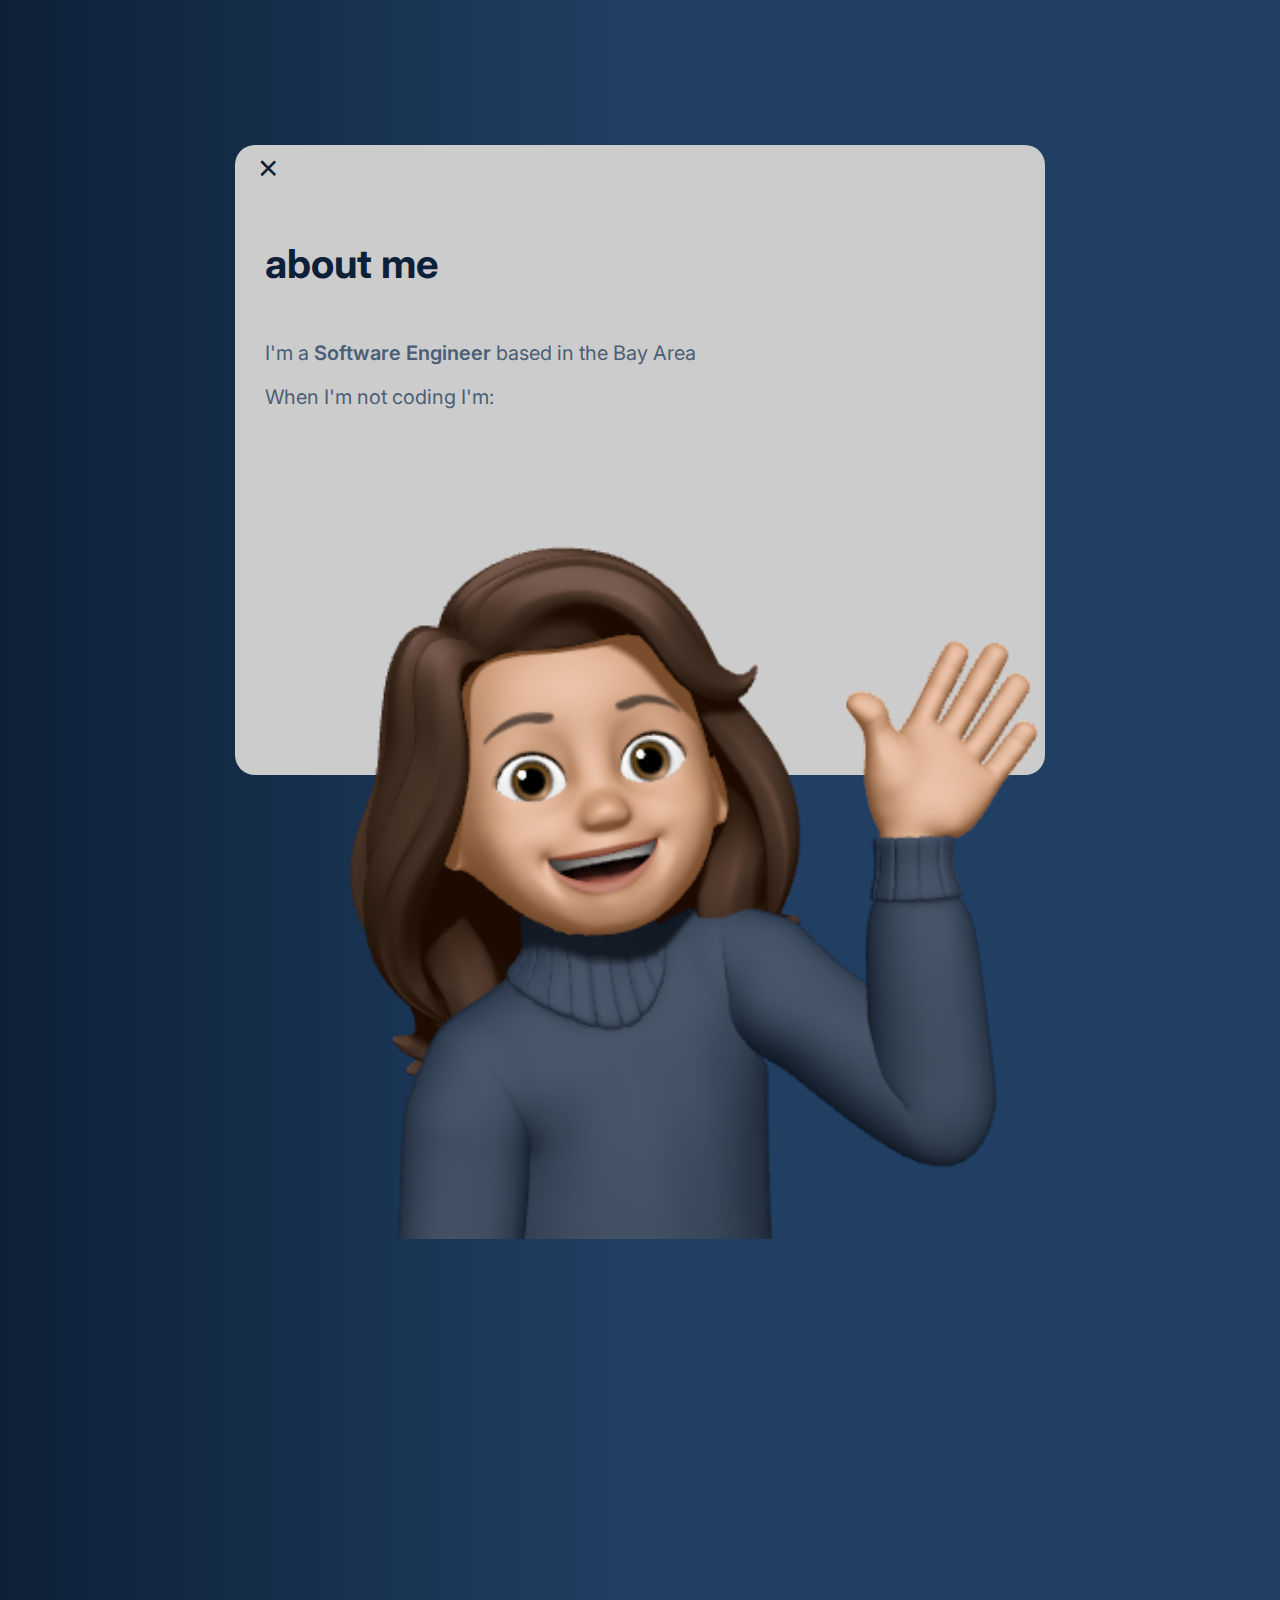
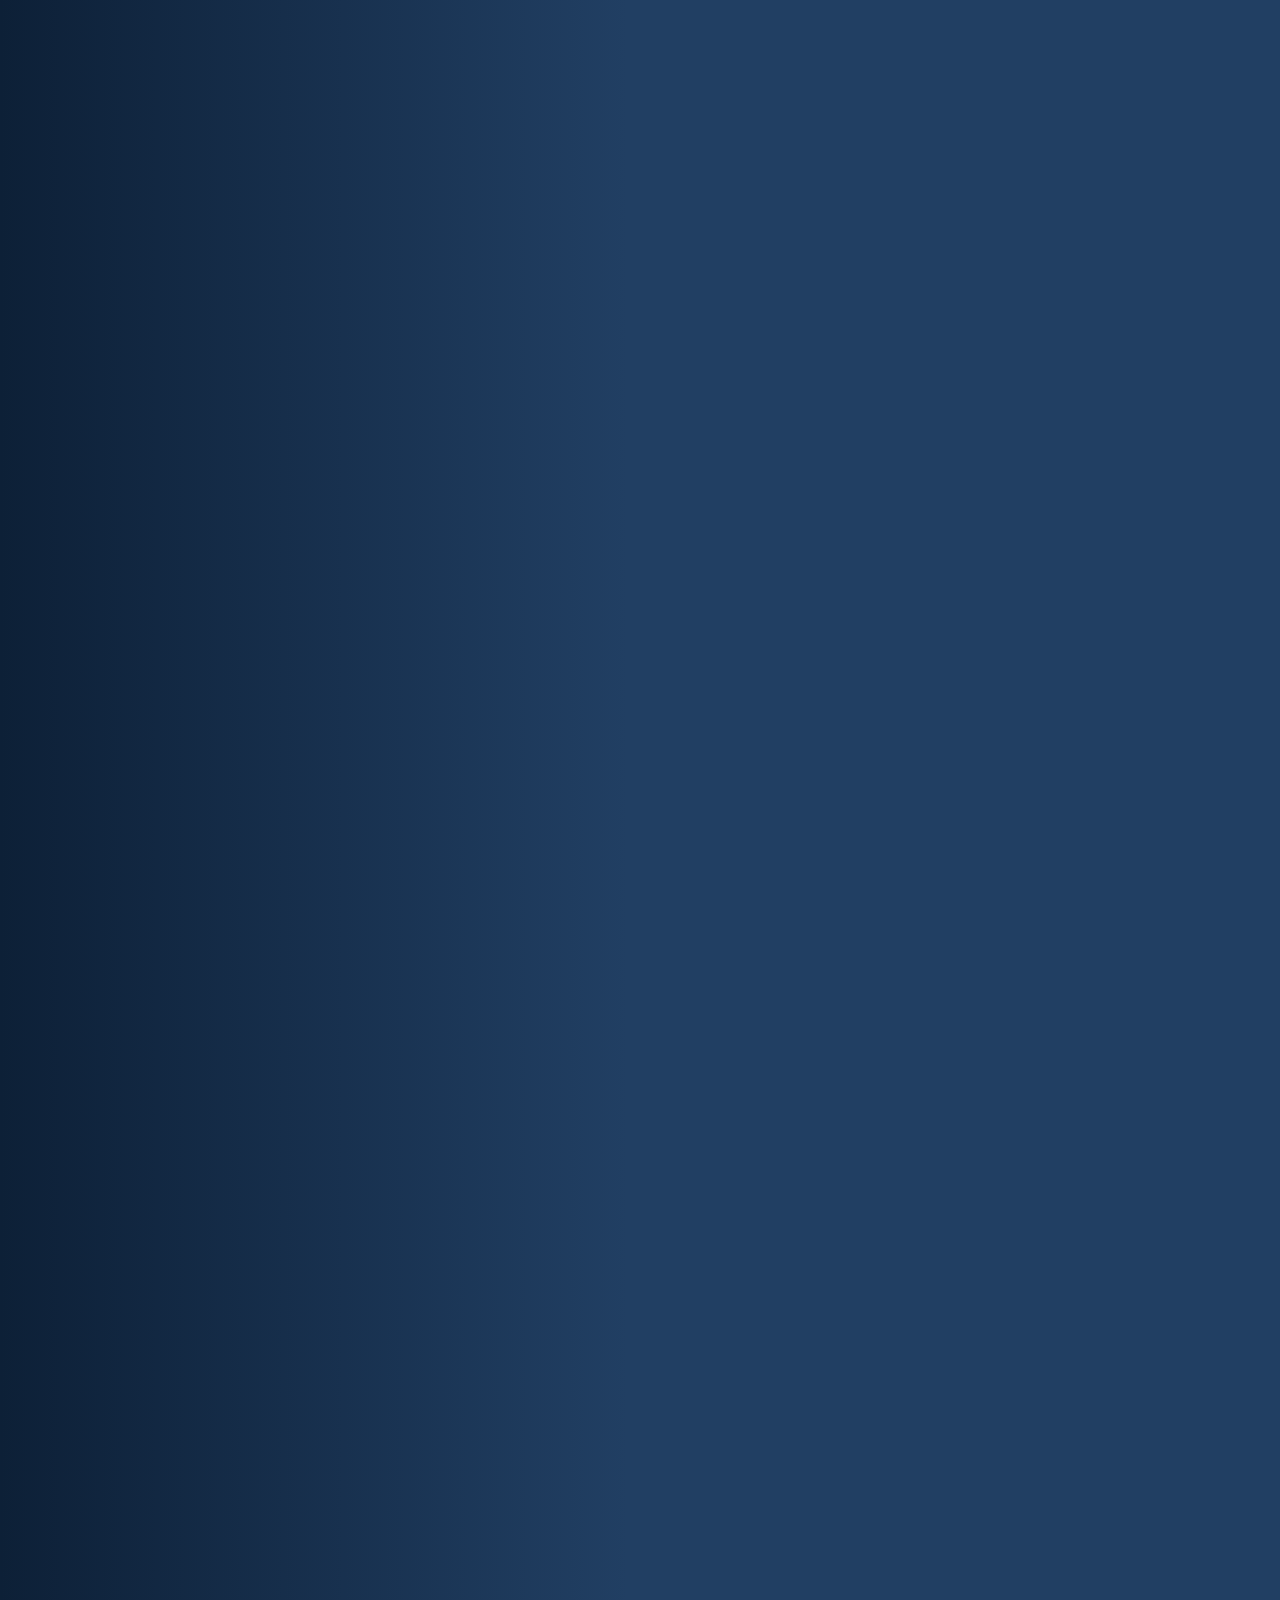
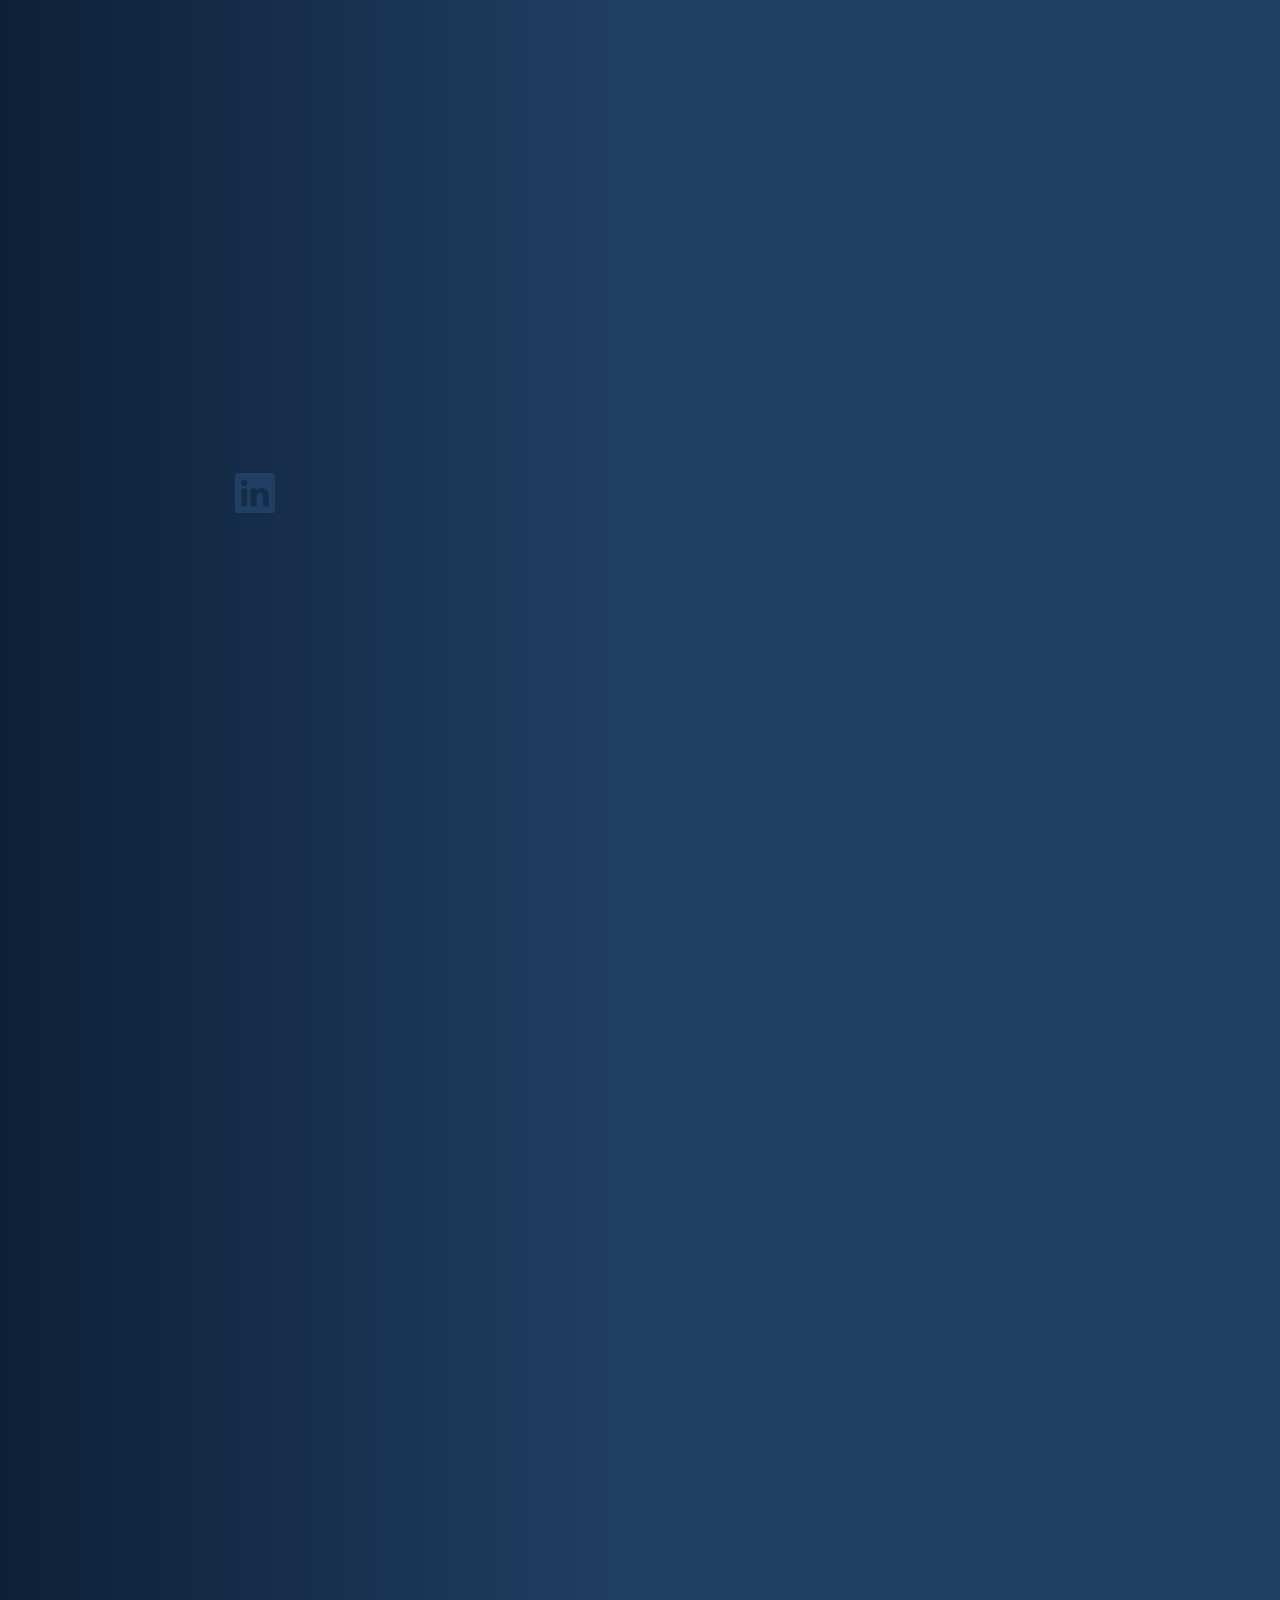
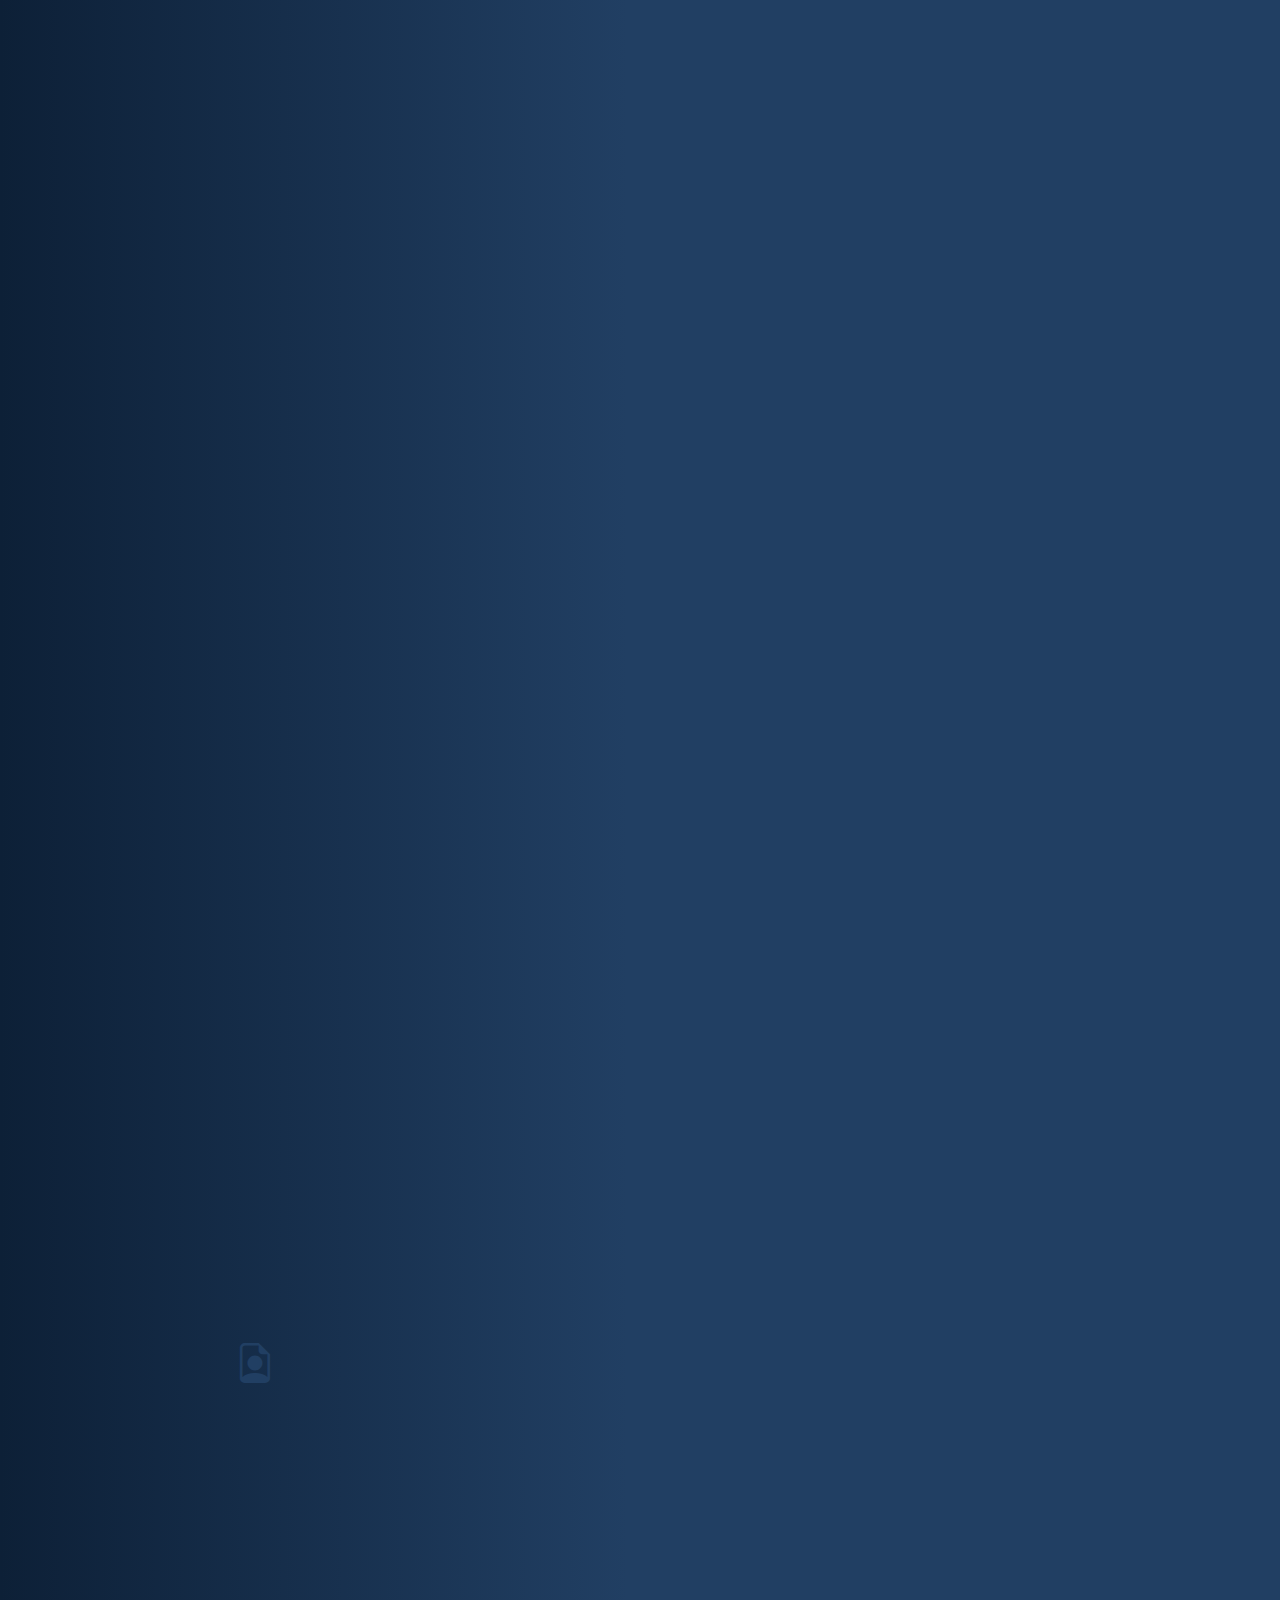
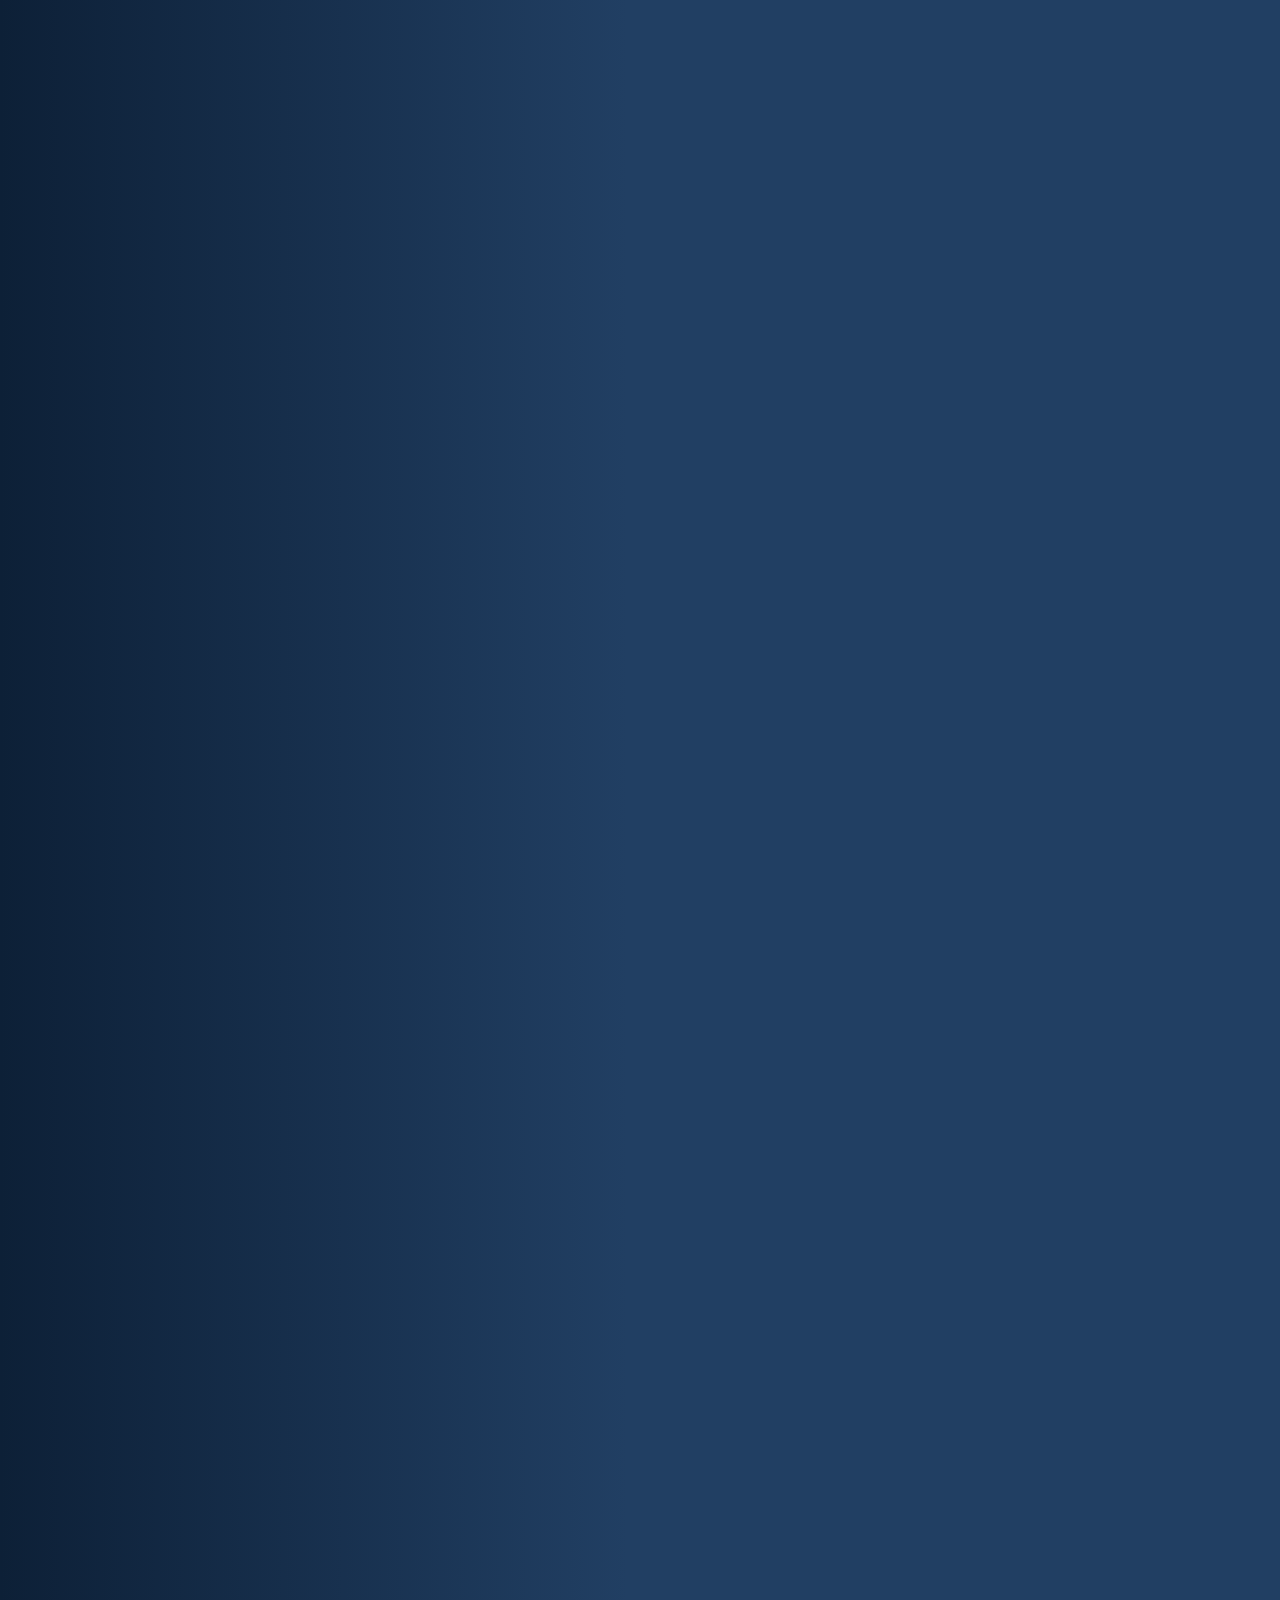
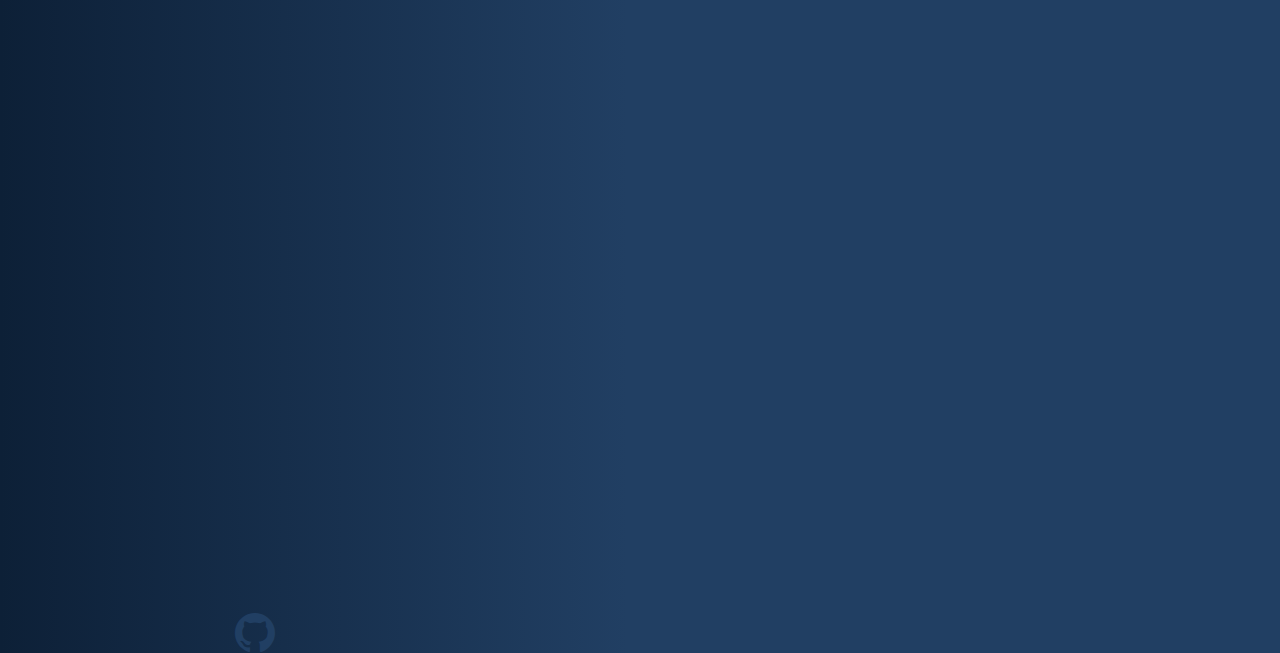
==== about.html @ f93f1da3 "main page is working" ====
<!doctype html>
<html lang="en">

<head>
    <meta charset="utf-8">
    <meta name="viewport" content="width=device-width, initial-scale=1">
    <title>Bootstrap demo</title>
    <link href="https://cdn.jsdelivr.net/npm/bootstrap@5.2.2/dist/css/bootstrap.min.css" rel="stylesheet"
        integrity="sha384-Zenh87qX5JnK2Jl0vWa8Ck2rdkQ2Bzep5IDxbcnCeuOxjzrPF/et3URy9Bv1WTRi" crossorigin="anonymous">

    <style>
        @import url('https://fonts.googleapis.com/css2?family=Inter:wght@100;200;300;400;500;600&display=swap');
    </style>
    <link rel="stylesheet" href="styles.css">

</head>

<body class="background">

    <div class="container_popup container">
        <div class="row">
            <a href="index.html"><button class="close">&times;</button></a>
        </div>
        <div class="row">
            <h2 class="about_me_title">about me</h2>
            <p class="about_me_text">I'm a <span style="font-weight: 600;">Software Engineer</span> based in the Bay Area</p>
            <p class="about_me_text"> When I'm not coding I'm: </p>
        </div>
        <div class="row emoji_row">
            <div class="col-4">
                <img class="emoji" src="./images/hello.png">
            </div>
            <div class="col-1">
                <a href="https://www.linkedin.com/in/andreatamezm/" target="_blank"><i class="bi bi-linkedin icons"></i></a>
            </div>

            <div class="col-1">
                <a href="https://drive.google.com/file/d/1i8gFi26F2pYx2Y3YodbdCuVrI11mecNm/view?usp=sharing" target="_blank"><i class="bi bi-file-earmark-person icons"></i></a>
            </div>

            <div class="col-1">
                <a href="" target="_blank"><i class="bi bi-github icons"></i></a>
            </div>
        </div>
    </div>


    <script src="https://cdn.jsdelivr.net/npm/bootstrap@5.2.2/dist/js/bootstrap.bundle.min.js"
        integrity="sha384-OERcA2EqjJCMA+/3y+gxIOqMEjwtxJY7qPCqsdltbNJuaOe923+mo//f6V8Qbsw3" crossorigin="anonymous">
        </script>

    <script src="script.js"></script>

</body>

</html>
---- styles.css ----
@import url("https://cdn.jsdelivr.net/npm/bootstrap-icons@1.9.1/font/bootstrap-icons.css");

.background {
  background: rgb(13, 32, 55);
  background: linear-gradient(
    90deg,
    rgba(13, 32, 55, 1) 0%,
    rgba(33, 63, 99, 1) 49%
  );
  margin: 10px;
  display: flex;
  align-items: center;
  justify-content: center;
  height: 100vh;
}

h1 {
  margin: 0;
  padding: 0;
  font-size: 130px;
  text-transform: uppercase;
  position: relative;
  color: #ccc;
  font-family: "Inter", sans-serif;
}

h1:before {
  content: "Hello!";
  position: absolute;
  color: #f1b24a;
  top: 0;
  left: 0;
  width: 0%;
  overflow: hidden;
  transition: all 0.5s;
  font-family: "Inter", sans-serif;
}

h1:hover:before {
  width: 100%;
  font-family: "Inter", sans-serif;
}

.my_name {
  font-size: 68px;
  font-family: "Inter", sans-serif;
  color: #ccc;
}

.my_intro {
  font-size: 30px;
  font-family: "Inter", sans-serif;
  color: #ccc;
}

.highlight {
  color: #f1b24a;
  font-weight: bold;
}

/* -------------------------------------------------- BUTTONS ----------------------------------------------*/

.pushable {
  background: #b3b3b3;
  border: none;
  border-radius: 12px;
  padding: 0;
  cursor: pointer;
  font-family: "Inter", sans-serif;
  width: 100%;
}
.front {
  display: block;
  padding: 12px 22px;
  border-radius: 12px;
  font-size: 1.2rem;
  background: #ccc;
  color: rgba(13, 32, 55, 1);
  transform: translateY(-4px);
}

.pushable:focus:not(:focus-visible) {
  outline: none;
}

.front {
  will-change: transform;
  transition: transform 250ms;
}

.pushable:hover .front {
  transform: translateY(-6px);
}

.pushable:active .front {
  transform: translateY(-2px);
}

/* ------------------------- FAKE MODAL POP UP ------------------------------- */

.container_popup {
  height: 70vh;
  width: 90vh;
  border-radius: 20px;
  background-color: #ccc;
  display: flex;
  flex-direction: column;
}

/* ------------------------COMPONENTS OF MODAL POP UP--------------------------- */

.close {
  font-size: 35px;
  background-color: transparent;
  border-color: transparent;
  margin-left: 15px;
  color: rgba(13, 32, 55, 1);
}

.emoji {
  width: 100%;
}

.emoji_row {
  margin-top: auto;
}

/* -------------------------------ABOUT ME----------------------------- */

.about_me_title {
  font-size: 40px;
  font-family: "Inter", sans-serif;
  color: rgb(13, 32, 55);
  padding-left: 30px;
  padding-top: 15px;
  padding-bottom: 20px;
}

.about_me_text {
  padding-left: 30px;
  color: rgb(74, 94, 118);
  font-family: "Inter", sans-serif;
  font-size: 20px;
}

/* ------------------------------------ PROJECTS --------------------------- */

.project_title {
  font-size: 25px;
  font-family: "Inter", sans-serif;
  text-align: center;
  padding-top: 10px;
}

.project_container {
  background-color: rgba(33, 63, 99, 1);
  color: #ccc;
  font-family: 'Inter', sans-serif;
  font-weight: 300;
}

.icons::before {
    font-size: 40px;
    padding-top: 300%;
    color: rgba(33, 63, 99, 1);
}

.icons_main::before {
    font-size: 40px;
    color: #ccc;
}
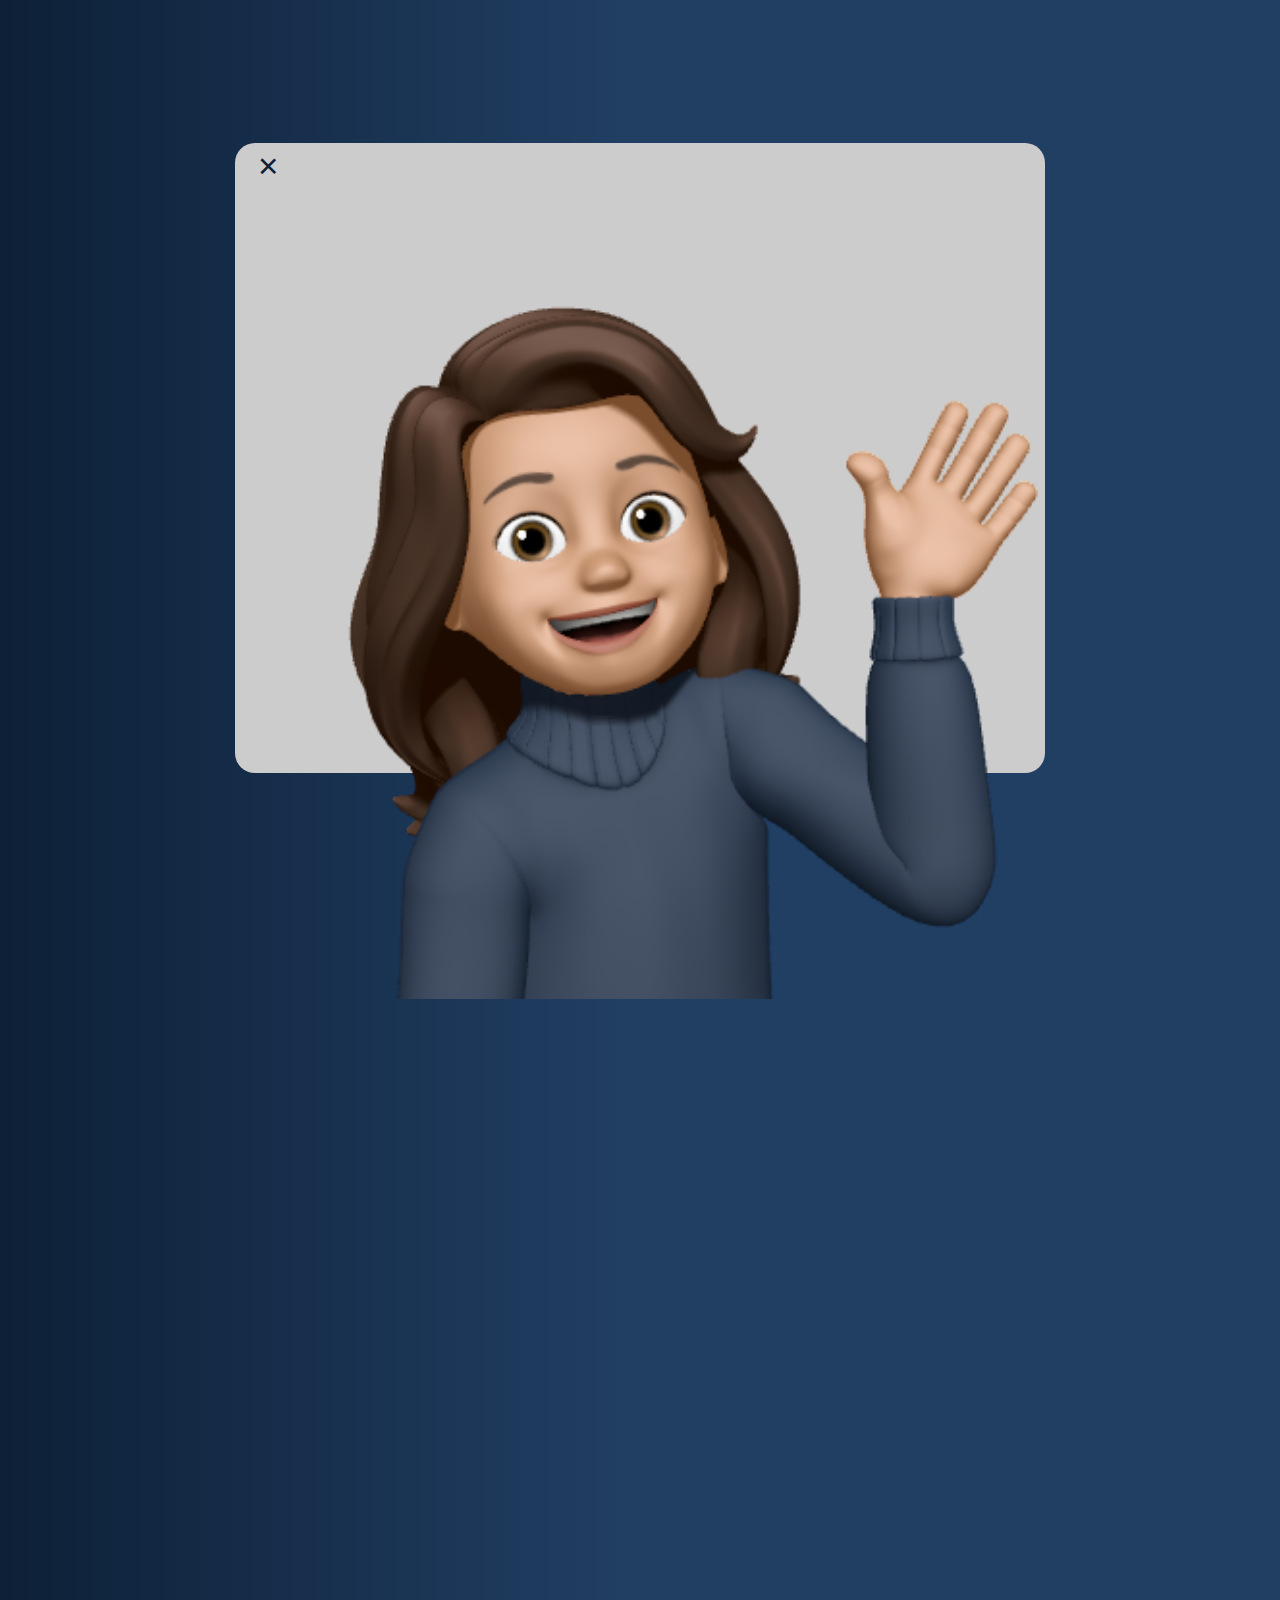
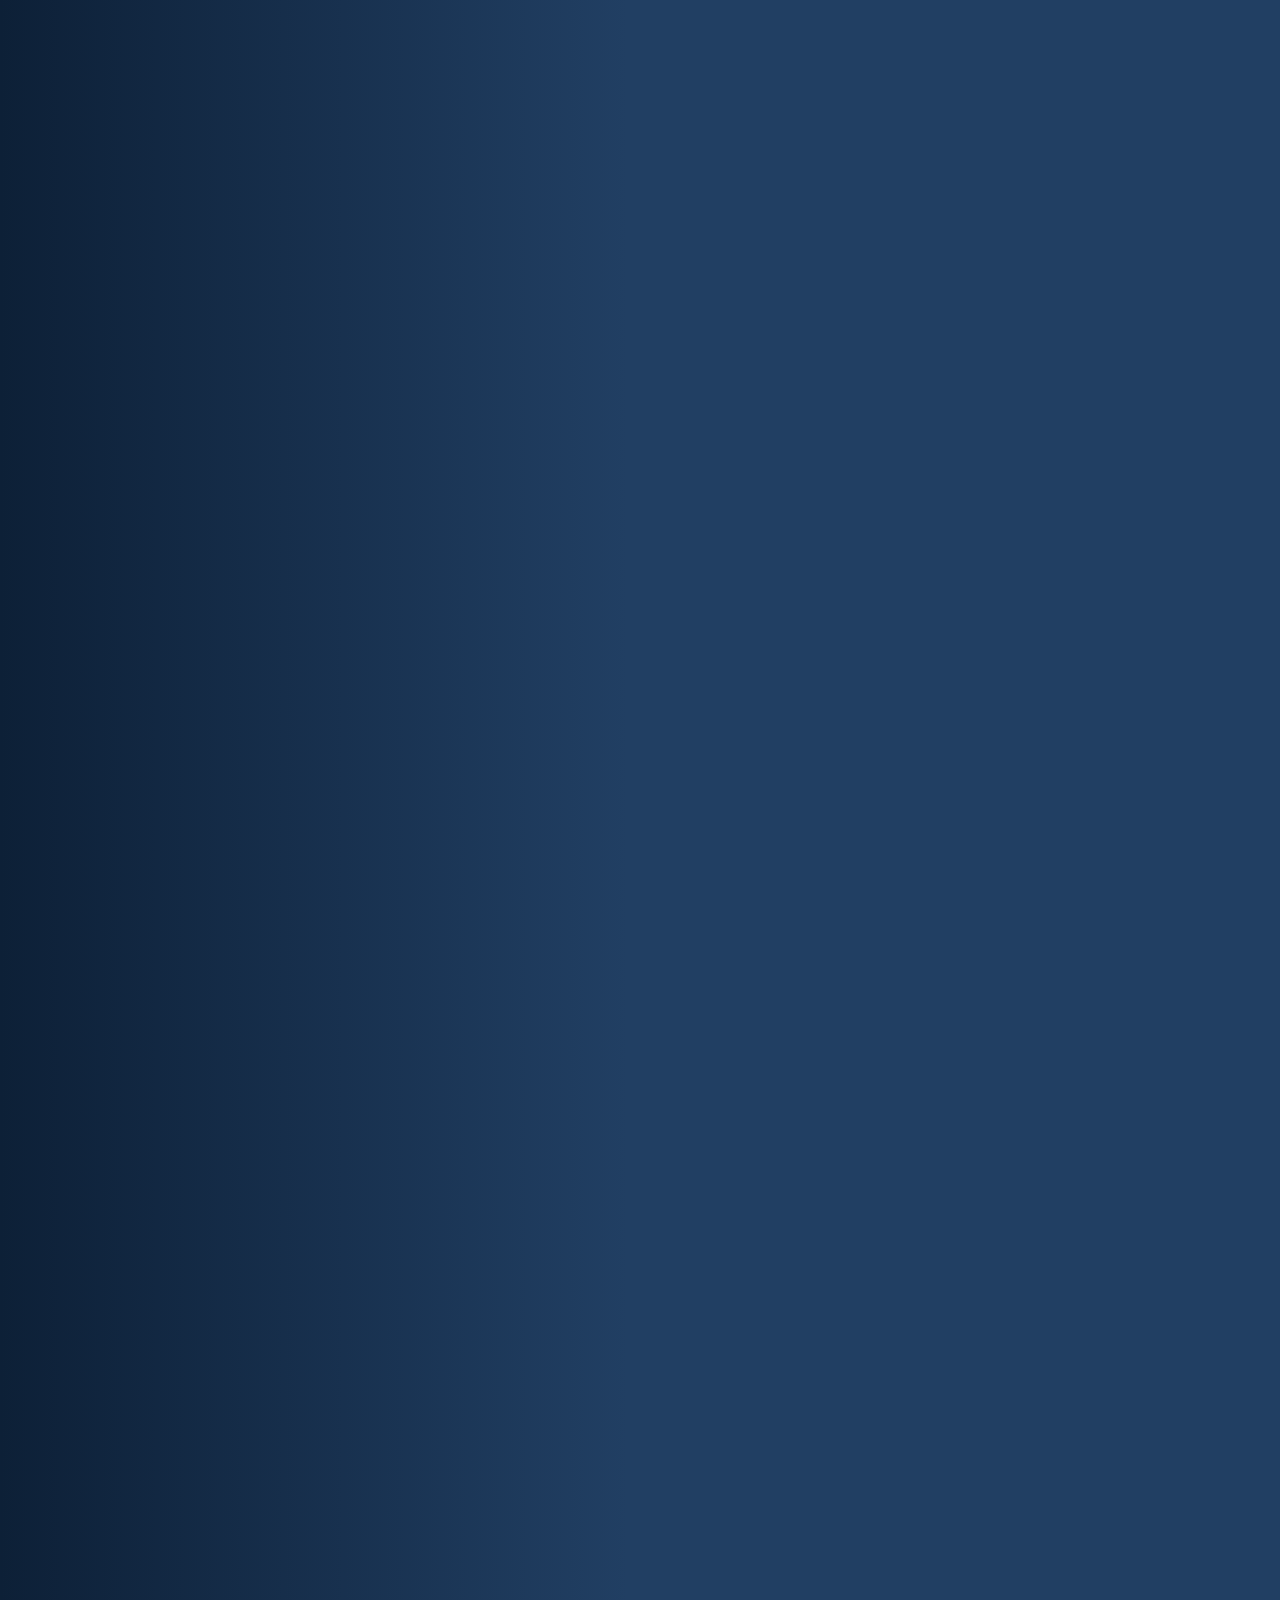
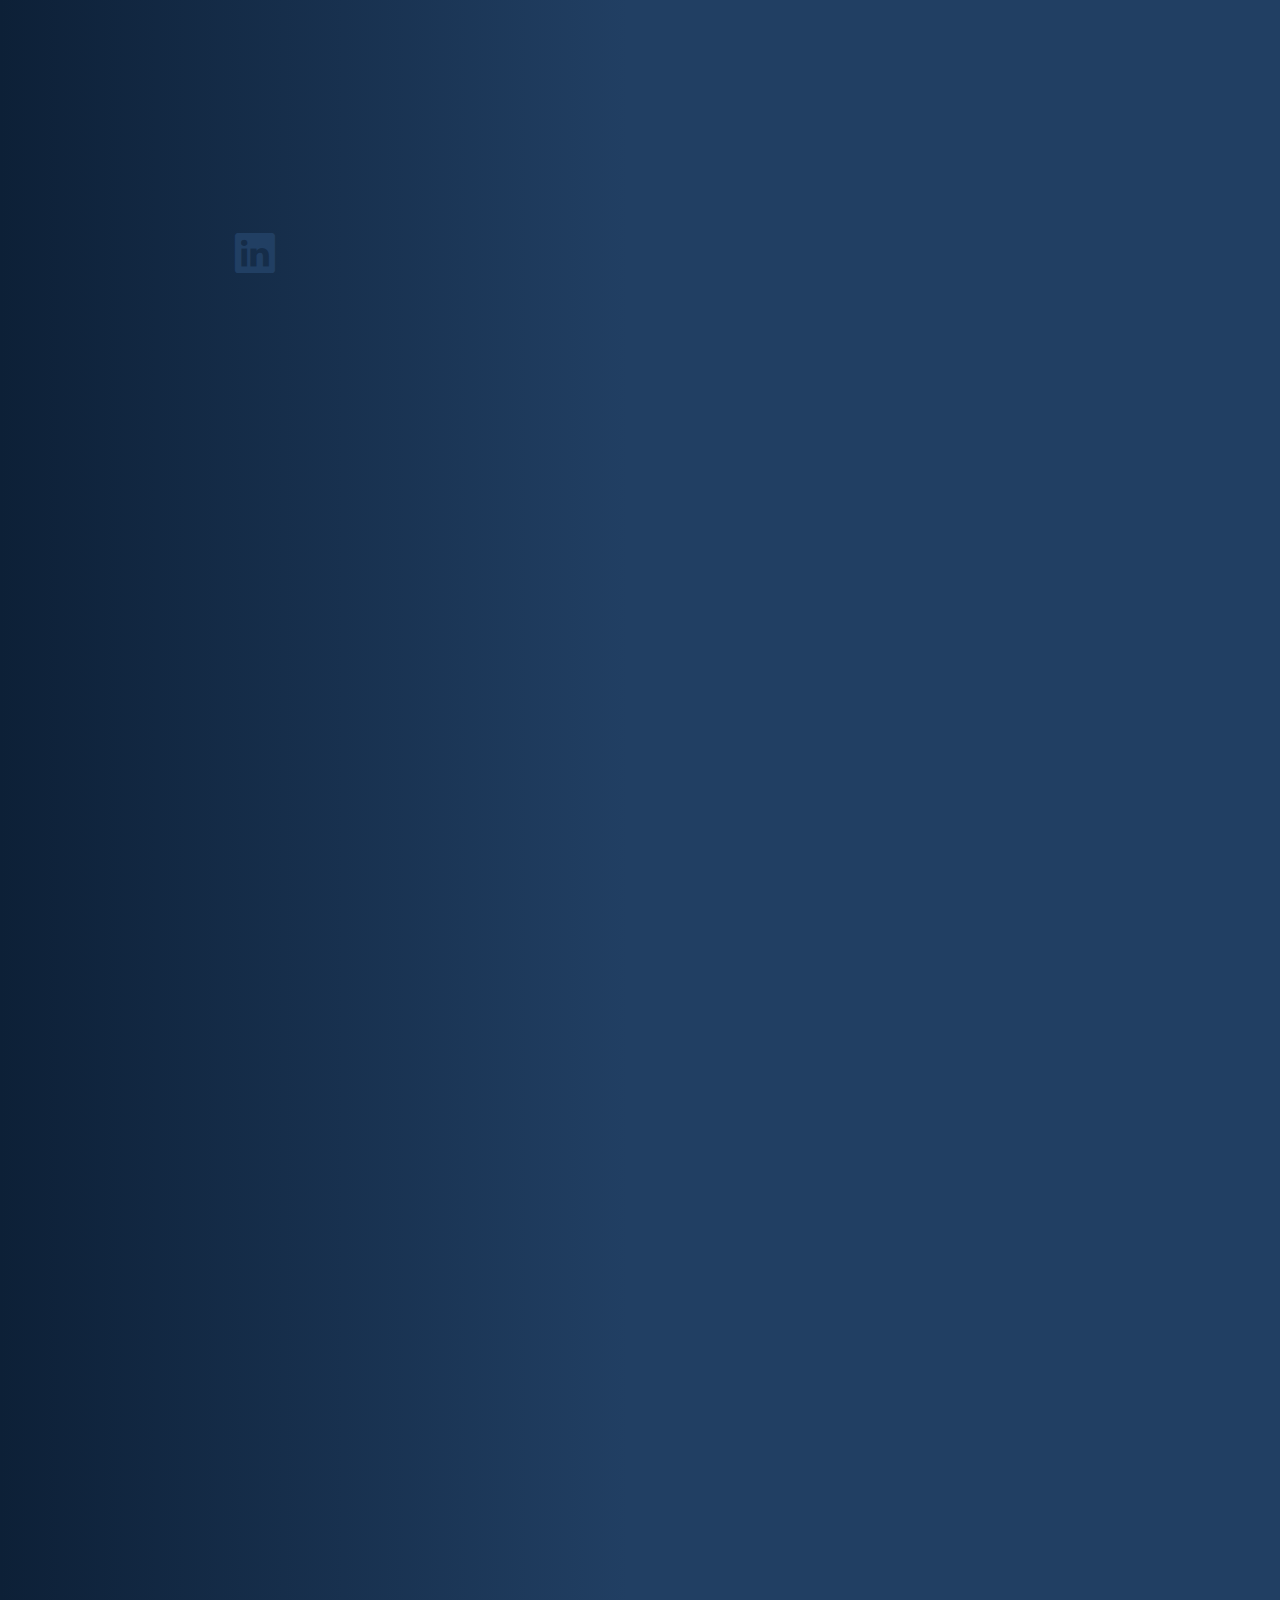
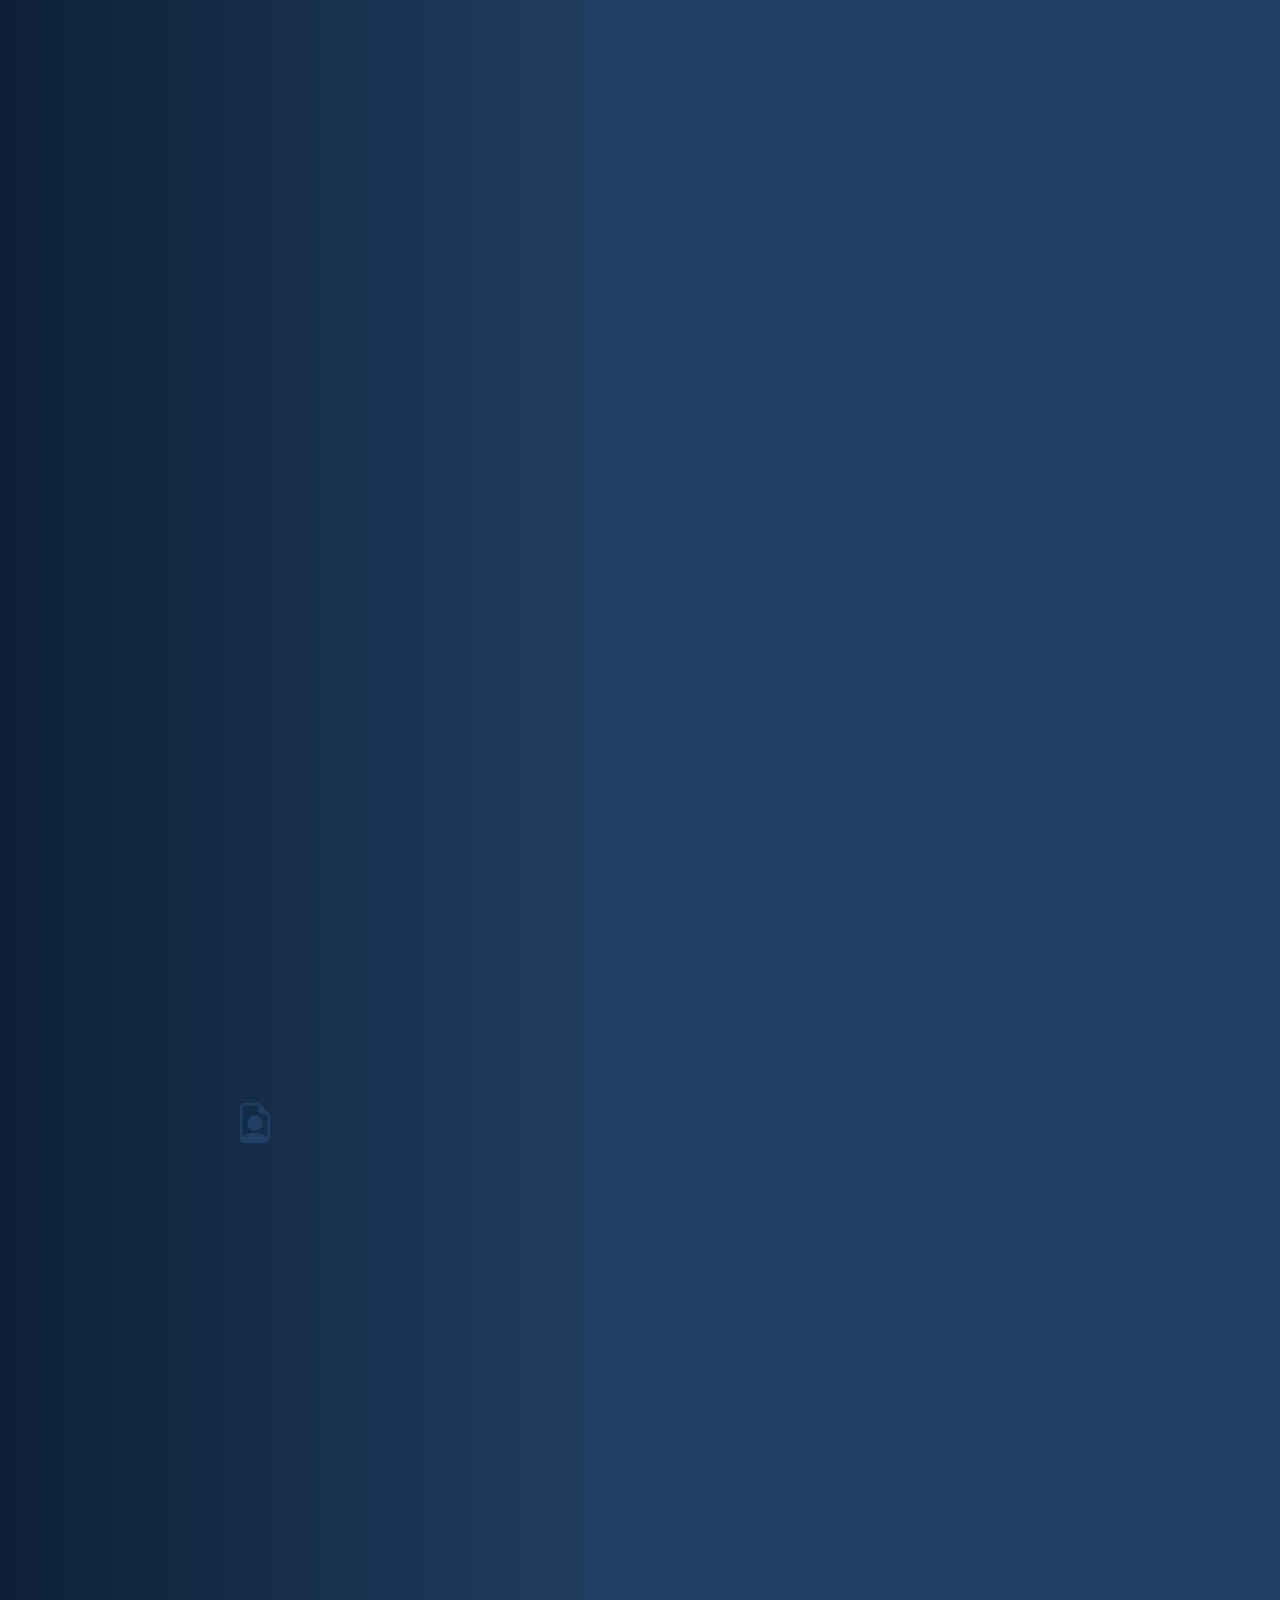
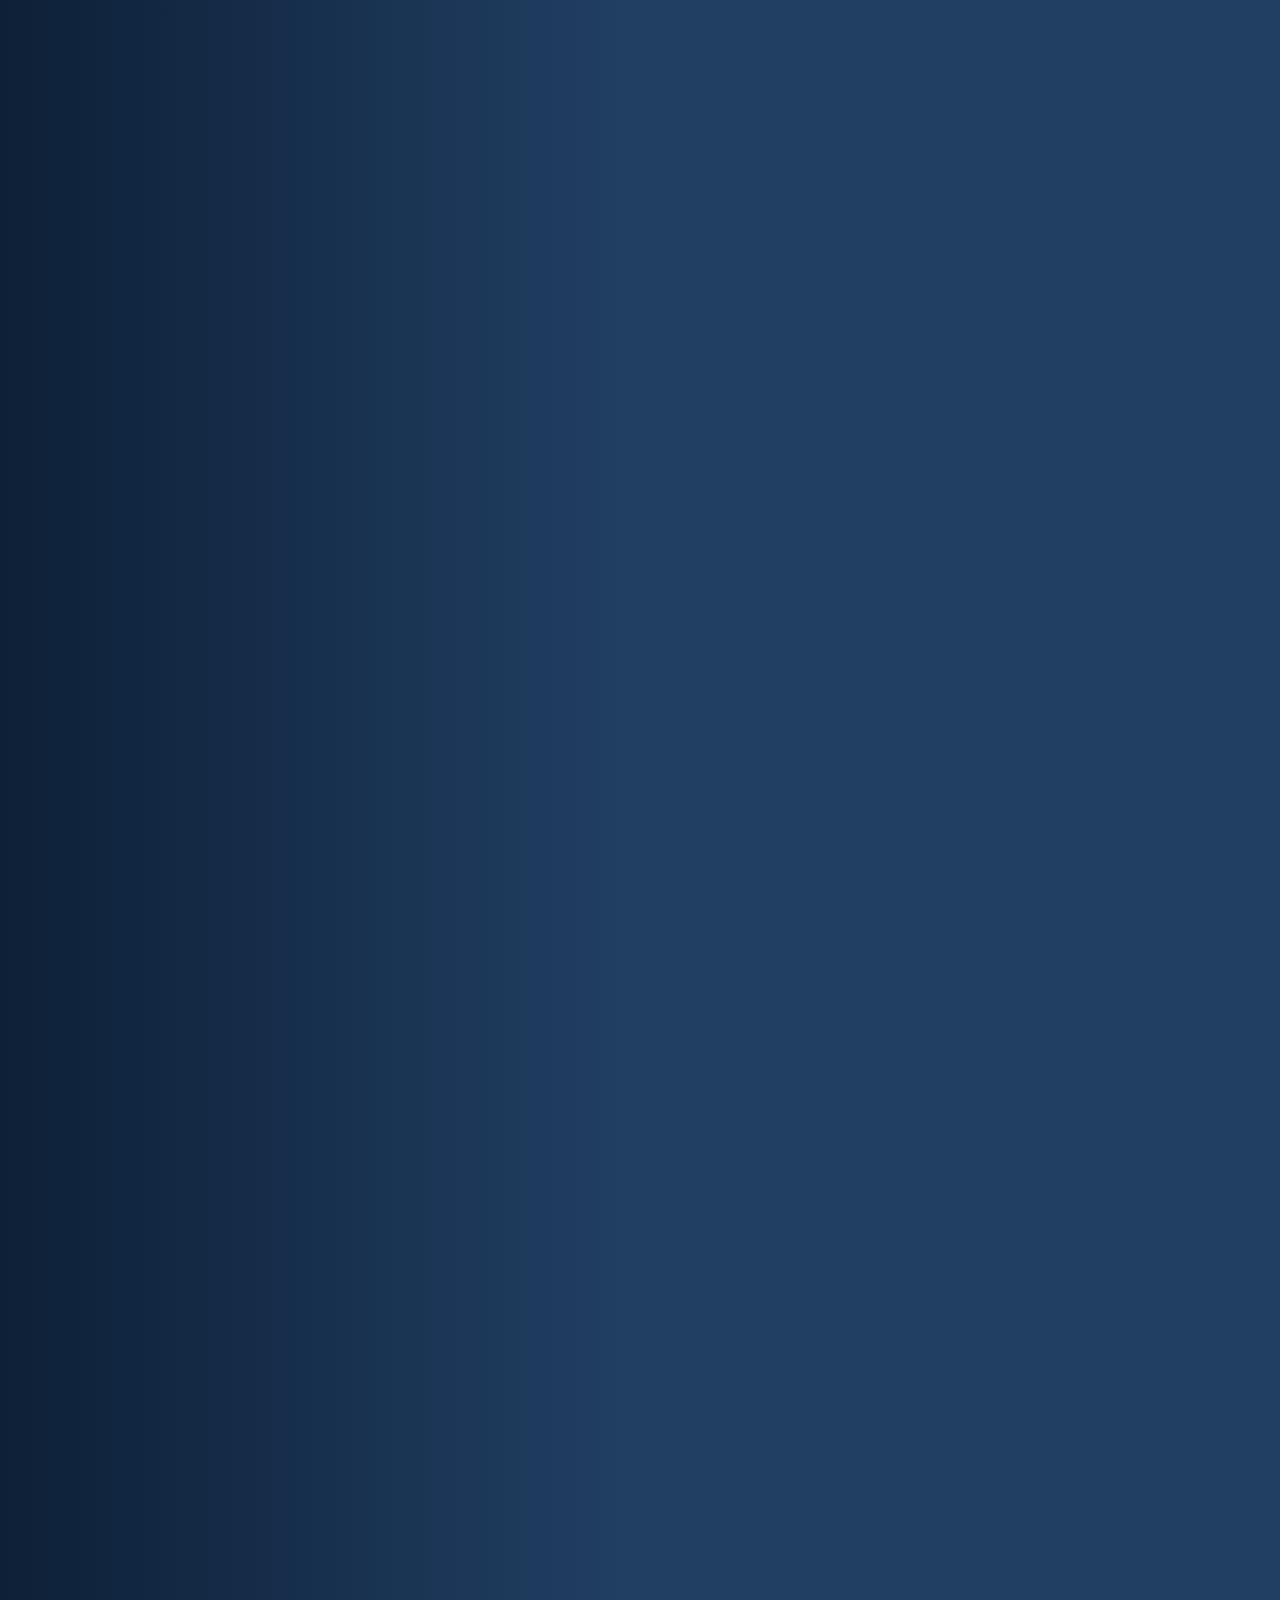
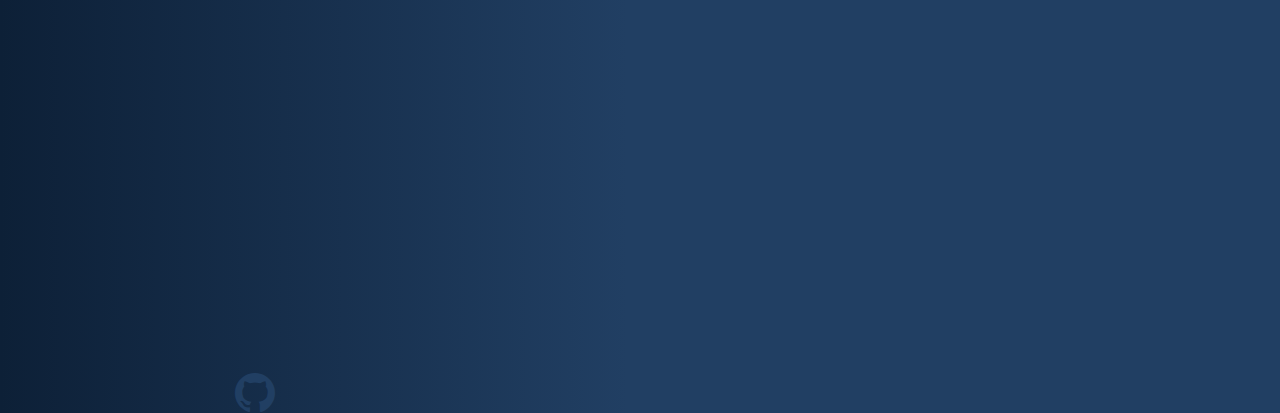
==== commit bf51f757: "fixed sizing" ====
--- a/about.html
+++ b/about.html
@@ -16,8 +16,31 @@
 </head>
 
 <body class="background">
+    <div class="container" style="  height: 70vh; width: 90vh; border-radius: 20px; background-color: #ccc; display: flex; flex-direction: column;">
+        <div class="row">
+            <a href="index.html"><button class="close">&times;</button></a>
+        </div>
+        <div class="row emoji_row">
+            <div class="col-4">
+                <img class="emoji" src="./images/hello.png">
+            </div>
+            <div class="col-1">
+                <a href="https://www.linkedin.com/in/andreatamezm/" target="_blank"><i
+                        class="bi bi-linkedin icons"></i></a>
+            </div>
 
-    <div class="container_popup container">
+            <div class="col-1">
+                <a href="https://drive.google.com/file/d/1i8gFi26F2pYx2Y3YodbdCuVrI11mecNm/view?usp=sharing"
+                    target="_blank"><i class="bi bi-file-earmark-person icons"></i></a>
+            </div>
+
+            <div class="col-1">
+                <a href="" target="_blank"><i class="bi bi-github icons"></i></a>
+            </div>
+        </div>
+    </div>
+
+    <!-- <div class="container_popup container">
         <div class="row">
             <a href="index.html"><button class="close">&times;</button></a>
         </div>
@@ -42,7 +65,7 @@
                 <a href="" target="_blank"><i class="bi bi-github icons"></i></a>
             </div>
         </div>
-    </div>
+    </div> -->
 
 
     <script src="https://cdn.jsdelivr.net/npm/bootstrap@5.2.2/dist/js/bootstrap.bundle.min.js"
--- a/styles.css
+++ b/styles.css
@@ -7,7 +7,6 @@
     rgba(13, 32, 55, 1) 0%,
     rgba(33, 63, 99, 1) 49%
   );
-  margin: 10px;
   display: flex;
   align-items: center;
   justify-content: center;
@@ -28,6 +27,7 @@
   content: "Hello!";
   position: absolute;
   color: #f1b24a;
+  padding-left: 12px;
   top: 0;
   left: 0;
   width: 0%;
@@ -98,14 +98,14 @@
 
 /* ------------------------- FAKE MODAL POP UP ------------------------------- */
 
-.container_popup {
+/* .container {
   height: 70vh;
   width: 90vh;
   border-radius: 20px;
   background-color: #ccc;
   display: flex;
   flex-direction: column;
-}
+} */
 
 /* ------------------------COMPONENTS OF MODAL POP UP--------------------------- */
 
